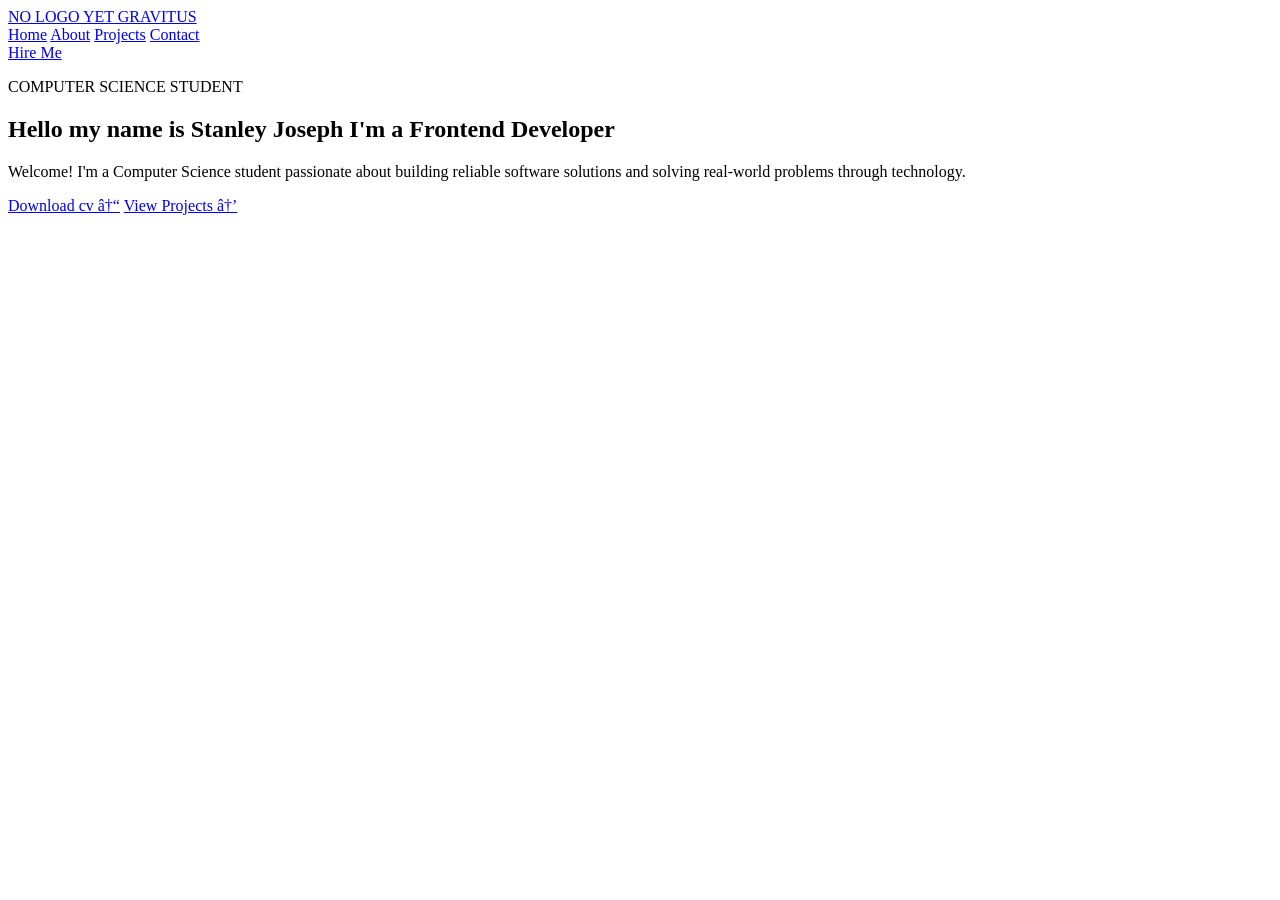
==== index.html @ 34e12aba "first commit" ====
<!DOCTYPE html>
<!—The root of the HTML document—>
<html lang=“en”>
    <!—Contains metadata for the HTML document—>
<head>
    <!—supports responsive design—>
    <meta charset=“UTF-8”>
    <!—supports display design—>
    <meta name=“viewport” content=“width=device-width, initial-scale=1.0”>

    <!—defines the title of the document—>
    <title>My Portfolio | Home</title>
    <!—links to an external CSS file for styling—>
    <link rel=“stylesheet” href=“css/style.css”>
</head>
<!—Contains the content of the HTML document—>
<body>
    <!—Defines a navigation bar with links to different sections of the portfolio—>
    <div class=“container”>
        <header class=“navbar”>
            <a href=“index.html” class=“logo”>
                <span class=“logo-icon”>NO LOGO YET</span>
                GRAVITUS
            </a>

            <!— Main Nav link —>
             <nav class=“nav-links”>
                <a href=“index.html”>Home</a>
                <a href=“about.html”>About</a>
                <a href=“projects.html”>Projects</a>
                <a href=“contact.html”>Contact</a>
             </nav>

             <!— Call to Action button —>
              <a href=“contact.html” class=“hire-btn”>Hire Me</a>
        </header>
         <!— creating the hero —>
          <main class=“hero”> 
            <section class=“hero-content”>
                <p class=“intro-label”>COMPUTER SCIENCE STUDENT </p>
                <h1>Hello my name is 
                    <span>Stanley Joseph</span> I'm a Frontend Developer
                </h1>
                <p class=“hero-description”>
                    Welcome! I'm a Computer Science student passionate about building reliable software solutions and solving real-world problems through technology.
                </p>
                <div class=“hero-button”>
                    <a href=“cv.pdf” class=“primary-btn” download>Download cv ↓</a>

                    <a href=“projects.html” class=“secondary-btn”>View Projects →</a>
                </div>
            </section>
          </main>
    </div>
</body>
</html>
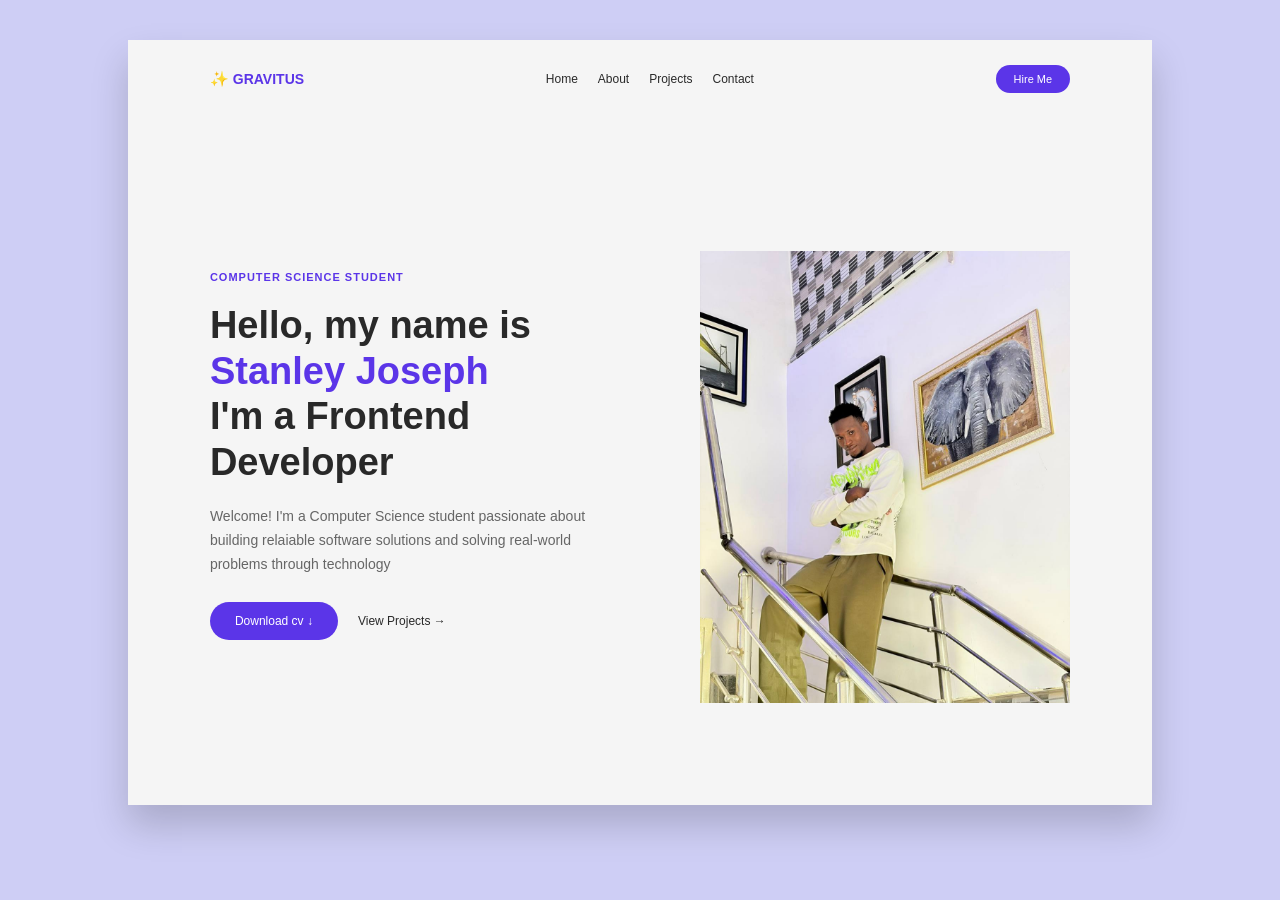
==== commit f8301b15: "updated website design" ====
--- a/index.html
+++ b/index.html
@@ -1,54 +1,56 @@
 <!DOCTYPE html>
-<!—The root of the HTML document—>
-<html lang=“en”>
-    <!—Contains metadata for the HTML document—>
+<!--The root of the HTML document-->
+<html lang="en">
+    <!--Contains metadata for the HTML document-->
 <head>
-    <!—supports responsive design—>
-    <meta charset=“UTF-8”>
-    <!—supports display design—>
-    <meta name=“viewport” content=“width=device-width, initial-scale=1.0”>
+    <!--supports responsive design-->
+    <meta charset="UTF-8">
+    <!--supports display design-->
+    <meta name="viewport" content="width=device-width, initial-scale=1.0">
 
-    <!—defines the title of the document—>
+    <!--defines the title of the document-->
     <title>My Portfolio | Home</title>
-    <!—links to an external CSS file for styling—>
-    <link rel=“stylesheet” href=“css/style.css”>
+    <!--links to an external CSS file for styling-->
+    <link rel="stylesheet" href="css/style.css">
 </head>
-<!—Contains the content of the HTML document—>
+<!--Contains the content of the HTML document-->
 <body>
-    <!—Defines a navigation bar with links to different sections of the portfolio—>
-    <div class=“container”>
-        <header class=“navbar”>
-            <a href=“index.html” class=“logo”>
-                <span class=“logo-icon”>NO LOGO YET</span>
+    <!--Defines a navigation bar with links to different sections of the portfolio-->
+    <div class="container">
+        <header class="navbar">
+            <a href="index.html" class="logo">
+                <span class="logo-icon"> ✨</span>
                 GRAVITUS
             </a>
 
-            <!— Main Nav link —>
-             <nav class=“nav-links”>
-                <a href=“index.html”>Home</a>
-                <a href=“about.html”>About</a>
-                <a href=“projects.html”>Projects</a>
-                <a href=“contact.html”>Contact</a>
+            <!-- Main Nav link -->
+             <nav class="nav-links">
+                <a href="index.html">Home</a>
+                <a href="about.html">About</a>
+                <a href="projects.html">Projects</a>
+                <a href="contact.html">Contact</a>
              </nav>
 
-             <!— Call to Action button —>
-              <a href=“contact.html” class=“hire-btn”>Hire Me</a>
+             <!-- Call to Action button -->
+              <a href="contact.html" class="hire-btn">Hire Me</a>
         </header>
-         <!— creating the hero —>
-          <main class=“hero”> 
-            <section class=“hero-content”>
-                <p class=“intro-label”>COMPUTER SCIENCE STUDENT </p>
-                <h1>Hello my name is 
-                    <span>Stanley Joseph</span> I'm a Frontend Developer
+         <!-- creating the hero -->
+          <main class="hero"> 
+            <section class="hero-content">
+                <p class="intro-label">COMPUTER SCIENCE STUDENT </p>
+                <h1>
+                    Hello, my name is <span>Stanley Joseph</span> I'm a Frontend Developer
                 </h1>
-                <p class=“hero-description”>
-                    Welcome! I'm a Computer Science student passionate about building reliable software solutions and solving real-world problems through technology.
+                <p class="hero-description">
+                    Welcome! I'm a Computer Science student passionate about building relaiable software solutions and solving real-world problems through technology
                 </p>
-                <div class=“hero-button”>
-                    <a href=“cv.pdf” class=“primary-btn” download>Download cv ↓</a>
+                <div class="hero-button">
+                    <a href="" class="primary-btn" download>Download cv ↓</a>
 
-                    <a href=“projects.html” class=“secondary-btn”>View Projects →</a>
+                    <a href="project.html" class="secondary-btn">View Projects →</a>
                 </div>
+                <!-- add my image -->
+                 <img src="assests/portfolio_pic.jpg" alt="profile-">
             </section>
           </main>
     </div>
--- a/css/style.css
+++ b/css/style.css
@@ -0,0 +1,215 @@
+
+/* styling the general */
+
+* {
+    margin: 0;
+    padding: 0;
+    box-sizing: border-box;
+}
+
+
+/* styling the body */
+
+body {
+    background-color: #cecef5;
+    font-family: Arial, Helvetica, sans-serif;
+    color: #292929;
+}
+
+
+/* styling the main container */
+
+.container {
+    width: 80%;
+    min-height: 85vh;
+    margin: 40px auto;
+    background-color: #f5f5f5;
+    box-shadow: 0 20px 35px rgba(0, 0, 0, 0.18);
+}
+
+
+/* styling the navbar */
+
+.navbar {
+    display: flex;
+    justify-content: space-between;
+    align-items: center;
+    padding: 25px 8%;
+}
+
+
+/*styling the logo */
+
+.logo {
+    font-size: 14px;
+    font-weight: bold;
+    color: #5b35e8;
+    text-decoration: none;
+}
+
+/* styling the logo icon */
+.logo-icon {
+    font-size: 15px;
+}
+
+
+/* styling the nav links */
+
+.nav-links {
+    display: flex;
+    align-items: center;
+    gap: 20px;
+}
+
+/* styling the links */
+.nav-links a {
+    text-decoration: none;
+    color: #292929;
+    font-size: 12px;
+    font-weight: 500;
+    transition: color 0.3s ease;
+}
+ 
+/* adding hover to the nav links */
+.nav-links a:hover {
+    color: #5b35e8;
+}
+
+
+/* styling the hire button */
+
+.hire-btn {
+    background-color: #5b35e8;
+    color: white;
+    text-decoration: none;
+    padding: 8px 18px;
+    border-radius: 30px;
+    font-size: 11px;
+    transition: background-color 0.3s ease;
+}
+ 
+/* adding hover to the hire button */
+.hire-btn:hover {
+    background-color: #4020c0;
+}
+
+
+/* styling the hero section */
+
+.hero {
+    width: 100%;
+    min-height: 75vh;
+    display: flex;
+    align-items: center;
+    padding: 50px 8%;
+}
+
+
+/* HERO CONTENT */
+
+.hero-content {
+    width: 100%;
+    position: relative;
+    display: flex;
+    flex-direction: column;
+    justify-content: center;
+    align-items: flex-start;
+    min-height: 55vh;
+}
+
+
+/* INTRODUCTION LABEL */
+
+.intro-label {
+    font-size: 11px;
+    font-weight: 600;
+    letter-spacing: 1px;
+    color: #5b35e8;
+    margin-bottom: 20px;
+}
+
+
+/* MAIN HEADING */
+
+.hero-content h1 {
+    font-size: 38px;
+    font-weight: 700;
+    line-height: 1.2;
+    max-width: 450px;
+    margin-bottom: 20px;
+    color: #292929;
+}
+
+.hero-content h1 span {
+    color: #5b35e8;
+    display: block;
+}
+
+
+/* HERO DESCRIPTION */
+
+.hero-description {
+    font-size: 14px;
+    line-height: 1.7;
+    max-width: 400px;
+    color: #666666;
+    margin-bottom: 25px;
+}
+
+
+/* =========================================
+   HERO BUTTONS
+========================================= */
+
+.hero-button {
+    display: flex;
+    align-items: center;
+    gap: 20px;
+}
+
+
+/* PRIMARY BUTTON */
+
+.primary-btn {
+    background-color: #5b35e8;
+    color: white;
+    text-decoration: none;
+    padding: 12px 25px;
+    border-radius: 30px;
+    font-size: 12px;
+    transition: background-color 0.3s ease;
+}
+
+.primary-btn:hover {
+    background-color: #4020c0;
+}
+
+
+/* SECONDARY BUTTON */
+
+.secondary-btn {
+    color: #292929;
+    text-decoration: none;
+    font-size: 12px;
+    transition: color 0.3s ease;
+}
+
+.secondary-btn:hover {
+    color: #5b35e8;
+}
+
+
+/* =========================================
+   PROFILE IMAGE
+========================================= */
+
+.hero-content img {
+    position: absolute;
+    right: 0;
+    bottom: 0;
+    width: 43%;
+    height: 100%;
+    object-fit: contain;
+    object-position: bottom;
+    z-index: 1;
+}
